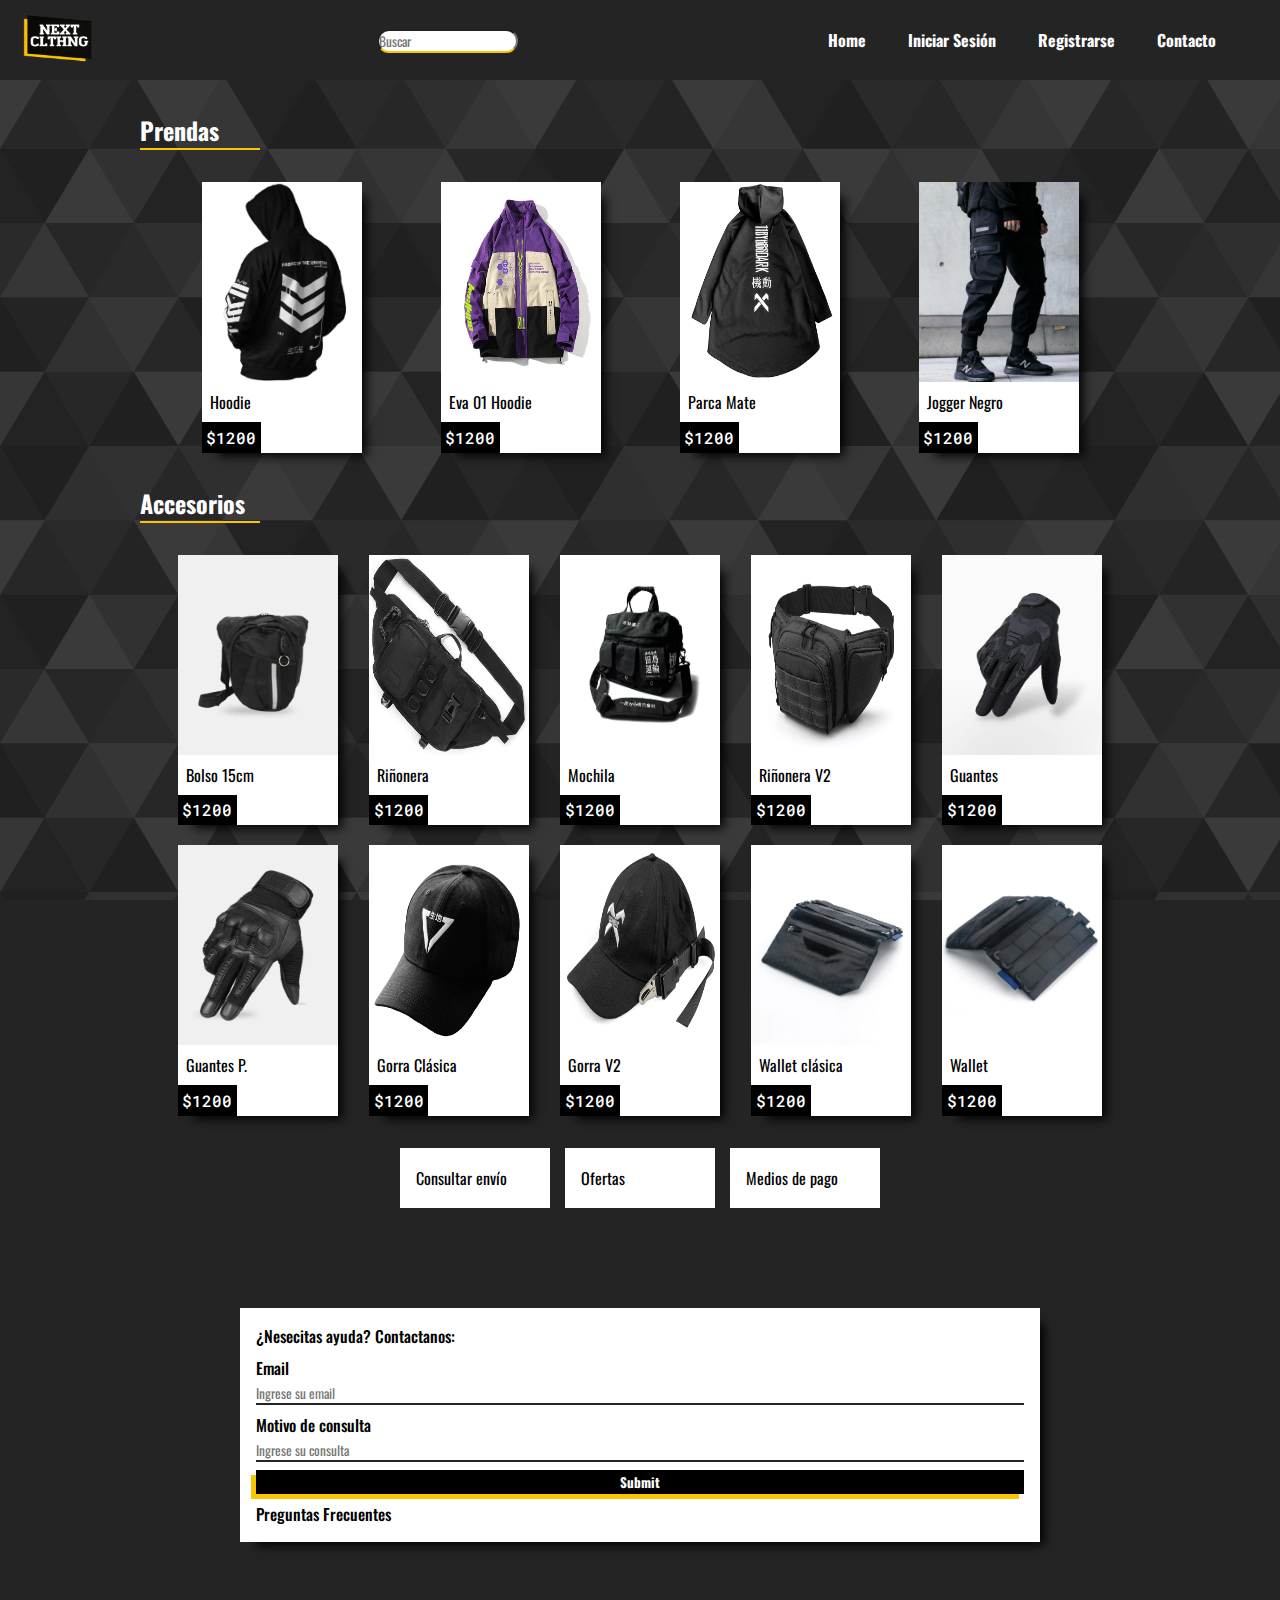
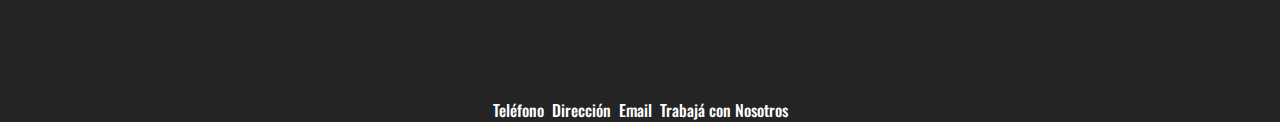
==== index.html @ 512b058e "Commit final sin titulo" ====
<!DOCTYPE html>
<html lang="en">
<head>
    <meta charset="UTF-8">
    <meta http-equiv="X-UA-Compatible" content="IE=edge">
    <meta name="viewport" content="width=device-width, initial-scale=1.0">
    <link rel="stylesheet" href="styles.css">
    <link rel="stylesheet" href="https://cdnjs.cloudflare.com/ajax/libs/font-awesome/6.2.0/css/all.min.css" integrity="sha512-xh6O/CkQoPOWDdYTDqeRdPCVd1SpvCA9XXcUnZS2FmJNp1coAFzvtCN9BmamE+4aHK8yyUHUSCcJHgXloTyT2A==" crossorigin="anonymous" referrerpolicy="no-referrer" />
    <title>Next-Clothing</title>
</head>

<body>
    <header>  
        <img src="./integrador/Assets/magicianlogo.png" alt="" class="header-logo">
        <div class="input">
          <input type="search" id="" name="" placeholder="Buscar" class="search">
          <button class="search_button"><i class="fa-solid fa-magnifying-glass"></i></button>
        </div>
        <nav class="header_nav">        
            <ul class="header_list_link">
                <li><a href="./index.html"><i class="fa-solid fa-house"></i>Home</a></li>
                <li><a href="./login.html"><i class="fa-solid fa-user"></i>Iniciar Sesión</a></li>
                <li><a href="./register.html"> <i class="fa-regular fa-user"></i>Registrarse</a></li>
                <li><a href="#contacto"><i class="fa-solid fa-phone"></i>Contacto</a></li>
                <li><a href=""><i class="fa-solid fa-cart-shopping"></i></a></li>
            </ul>
        </nav>
        <label for="menu-toggle" class="menu-label">
          <img src="./integrador/Assets/menu.png" alt="menu" class="menuimg">
         </label>
        <input type="checkbox" id="menu-toggle">
      <div class="menu">
          <ul> 
            <li><a href="./index.html">Inicio</a></li>
            <div class="lineagris"></div>
            <li><a href="./login.html">Iniciar Sesión</a></li>
            <div class="lineagris"></div>
            <li><a href="./register.html">Registrarse</a></li>
            <div class="lineagris"></div>
            <li><a href="#contacto">Contacto</a></li>
            <div class="lineagris"></div>
           </ul>
        </div>
    </header>
    <main>
          <section id="hero">
            <div class="hero">
              </div>
          <section class="catalogo">
            <h2 class="subtitle">Prendas</h2>
            <div class="linea"></div>
           <div class="catcont">
            
            <div class="catitem">
              <img src="./integrador/Assets/techhoodie.jpg" alt="">
              <div class="itemdescription"><p>Hoodie</p></div>
              <div class="itemfoot"><span class="valor">$1200</span><a href=""><i class="fa-solid fa-cart-plus"></i></a></div>
            </div>
            <div class="catitem">
              <img src="./integrador/Assets/eva.png" alt="">
              <div class="itemdescription"><p>Eva 01 Hoodie</p></div>
              <div class="itemfoot"><span class="valor">$1200</span><a href=""><i class="fa-solid fa-cart-plus"></i></a></div>
            </div>
            <div class="catitem">
              <img src="./integrador/Assets/techpark1.png" alt="">
              <div class="itemdescription"><p>Parca Mate</p></div>
              <div class="itemfoot"><span class="valor">$1200</span><a href=""><i class="fa-solid fa-cart-plus"></i></a></div>
            </div>
            <div class="catitem">
              <img src="./integrador/Assets/pants2.jpg" alt="">
              <div class="itemdescription"><p>Jogger Negro</p></div>
              <div class="itemfoot"><span class="valor">$1200</span><a href=""><i class="fa-solid fa-cart-plus"></i></a></div>
            </div>
           </div>

           <h2 class="subtitle">Accesorios</h2>
           <div class="linea"></div>
           <div class="catcont">
            
            <div class="catitem">
              <img src="./integrador/Assets/bolsa.png" alt="">
              <div class="itemdescription"><p>Bolso 15cm</p></div>
              <div class="itemfoot"><span class="valor">$1200</span><a href=""><a href=""><i class="fa-solid fa-cart-plus"></i></a></div>
            </div>
            <div class="catitem">
              <img src="./integrador/Assets/bolsa2.jpg" alt="">
              <div class="itemdescription"><p>Riñonera</p></div>
              <div class="itemfoot"><span class="valor">$1200</span><a href=""><i class="fa-solid fa-cart-plus"></i></a></div>
            </div>
            <div class="catitem">
              <img src="./integrador/Assets/bolsa3.png" alt="">
              <div class="itemdescription"><p>Mochila</p></div>
              <div class="itemfoot"><span class="valor">$1200</span><a href=""><i class="fa-solid fa-cart-plus"></i></a></div>
            </div>
            <div class="catitem">
              <img src="./integrador/Assets/bolsa5.png" alt="">
              <div class="itemdescription"><p>Riñonera V2</p></div>
              <div class="itemfoot"><span class="valor">$1200</span><a href=""><i class="fa-solid fa-cart-plus"></i></a></div>
            </div>
            <div class="catitem">
              <img src="./integrador/Assets/gloves.png" alt="">
              <div class="itemdescription"><p>Guantes</p></div>
              <div class="itemfoot"><span class="valor">$1200</span><a href=""><i class="fa-solid fa-cart-plus"></i></a></div>
            </div>
            <div class="catitem">
            <img src="./integrador/Assets/gloves2.png" alt="">
            <div class="itemdescription"><p>Guantes P.</p></div>
              <div class="itemfoot"><span class="valor">$1200</span><a href=""><i class="fa-solid fa-cart-plus"></i></a></div>
            </div>
              <div class="catitem">
                <img src="./integrador/Assets/hat1.jpg" alt="">
                <div class="itemdescription"><p>Gorra Clásica</p></div>
                  <div class="itemfoot"><span class="valor">$1200</span><a href=""><i class="fa-solid fa-cart-plus"></i></a></div>
              </div>
              <div class="catitem">
                <img src="./integrador/Assets/hat2.png" alt="">
                <div class="itemdescription"><p>Gorra V2</p></div>
                  <div class="itemfoot"><span class="valor">$1200</span><a href=""><i class="fa-solid fa-cart-plus"></i></a></div>
              </div>
              <div class="catitem">
                <img src="./integrador/Assets/wallet.png" alt="">
                <div class="itemdescription"><p>Wallet clásica</p></div>
                  <div class="itemfoot"><span class="valor">$1200</span><a href=""><i class="fa-solid fa-cart-plus"></i></a></div>
              </div>
              <div class="catitem">
                <img src="./integrador/Assets/wallet2.png" alt="">
                <div class="itemdescription"><p>Wallet</p></div>
                  <div class="itemfoot"><span class="valor">$1200</span><a href=""><i class="fa-solid fa-cart-plus"></i></a></div>
              </div>
            </div>
          </section>
          <section>
            <div class="beneficios">
            <div class="benefitem"><a href="#"><div><i class="fa-solid fa-truck-fast"></i></div><span>Consultar envío</span></a></div>
            <div class="benefitem"><a href="#"><div><i class="fa-solid fa-tags"></i></div><span>Ofertas</span></a></div>
            <div class="benefitem"><a href="#"><div><i class="fa-regular fa-credit-card"></i></div><span>Medios de pago</span></a></div>
            </div>
          </section>
          <form action="" class="section_ayuda">
            <div class="ayuda">
              ¿Nesecitas ayuda? Contactanos:
                <div class="input">
                    <label for="ingresaremail">Email</label>
                <input type="email" placeholder="Ingrese su email" id="ingresaremail" class="ingreso">
                </div>
                 <div class="input">
                    <label for="consulta">Motivo de consulta</label>
                   <input type="text" placeholder="Ingrese su consulta" id="consulta" name="contraseña" class="ingreso">
                </div>   
            <input type="submit" class="submitbutton"><a href="#">Preguntas Frecuentes</a>
            </div>
        </form>
    </main>
    <footer id="contacto">
      <div>
      <ul class="footerlist">
        <li><a href="#">Teléfono</a></li>
        <li><a href="#">Dirección</a></li>
        <li><a href="#">Email</a></li>
        <li><a href="#">Trabajá con Nosotros</a></li>
      </ul>
    </div>
    <div class="footerlogos">
      <ul class="footerlogos">
       <li><a href="#"><i class="fa-brands fa-facebook facebook"></i></a></li>
       <li><a href="#"><i class="fa-brands fa-whatsapp whatsapp"></i></a></li>
       <li><a href="#"><i class="fa-brands fa-instagram"></i></a></li>
      </ul>
    </div>
     </footer>
</body>
</html>
---- styles.css ----
@import url('https://fonts.googleapis.com/css2?family=Oswald:wght@200;300;400;500;600;700&display=swap');
@import url('https://fonts.googleapis.com/css2?family=Roboto+Mono:wght@500&display=swap');

*{  
    margin: 0;
    padding: 0;
    box-sizing: border-box;
    list-style: none;
    text-decoration: none;
    font-family: 'Oswald', sans-serif;
}
:root{
    --negro:#000000;
    --amarillo:#F9C500;
    --blanco:#FFFFFF;
    --gris:#242424;
}
.header-logo{
    height: 60px;
}
html{
    height: 100%;
    scroll-behavior: smooth;
    overflow-x: hidden;
}
main{
    display: flex;
    flex-direction: column;
    justify-content: center;
    max-width: 1000px;
    margin: 0 auto;
    overflow: hidden;
}
body{
    background-color: #242424;
    background-image: url("data:image/svg+xml,%3Csvg xmlns='http://www.w3.org/2000/svg' width='535' height='445.8' viewBox='0 0 1080 900'%3E%3Cg fill-opacity='.1'%3E%3Cpolygon fill='%23444' points='90 150 0 300 180 300'/%3E%3Cpolygon points='90 150 180 0 0 0'/%3E%3Cpolygon fill='%23AAA' points='270 150 360 0 180 0'/%3E%3Cpolygon fill='%23DDD' points='450 150 360 300 540 300'/%3E%3Cpolygon fill='%23999' points='450 150 540 0 360 0'/%3E%3Cpolygon points='630 150 540 300 720 300'/%3E%3Cpolygon fill='%23DDD' points='630 150 720 0 540 0'/%3E%3Cpolygon fill='%23444' points='810 150 720 300 900 300'/%3E%3Cpolygon fill='%23FFF' points='810 150 900 0 720 0'/%3E%3Cpolygon fill='%23DDD' points='990 150 900 300 1080 300'/%3E%3Cpolygon fill='%23444' points='990 150 1080 0 900 0'/%3E%3Cpolygon fill='%23DDD' points='90 450 0 600 180 600'/%3E%3Cpolygon points='90 450 180 300 0 300'/%3E%3Cpolygon fill='%23666' points='270 450 180 600 360 600'/%3E%3Cpolygon fill='%23AAA' points='270 450 360 300 180 300'/%3E%3Cpolygon fill='%23DDD' points='450 450 360 600 540 600'/%3E%3Cpolygon fill='%23999' points='450 450 540 300 360 300'/%3E%3Cpolygon fill='%23999' points='630 450 540 600 720 600'/%3E%3Cpolygon fill='%23FFF' points='630 450 720 300 540 300'/%3E%3Cpolygon points='810 450 720 600 900 600'/%3E%3Cpolygon fill='%23DDD' points='810 450 900 300 720 300'/%3E%3Cpolygon fill='%23AAA' points='990 450 900 600 1080 600'/%3E%3Cpolygon fill='%23444' points='990 450 1080 300 900 300'/%3E%3Cpolygon fill='%23222' points='90 750 0 900 180 900'/%3E%3Cpolygon points='270 750 180 900 360 900'/%3E%3Cpolygon fill='%23DDD' points='270 750 360 600 180 600'/%3E%3Cpolygon points='450 750 540 600 360 600'/%3E%3Cpolygon points='630 750 540 900 720 900'/%3E%3Cpolygon fill='%23444' points='630 750 720 600 540 600'/%3E%3Cpolygon fill='%23AAA' points='810 750 720 900 900 900'/%3E%3Cpolygon fill='%23666' points='810 750 900 600 720 600'/%3E%3Cpolygon fill='%23999' points='990 750 900 900 1080 900'/%3E%3Cpolygon fill='%23999' points='180 0 90 150 270 150'/%3E%3Cpolygon fill='%23444' points='360 0 270 150 450 150'/%3E%3Cpolygon fill='%23FFF' points='540 0 450 150 630 150'/%3E%3Cpolygon points='900 0 810 150 990 150'/%3E%3Cpolygon fill='%23222' points='0 300 -90 450 90 450'/%3E%3Cpolygon fill='%23FFF' points='0 300 90 150 -90 150'/%3E%3Cpolygon fill='%23FFF' points='180 300 90 450 270 450'/%3E%3Cpolygon fill='%23666' points='180 300 270 150 90 150'/%3E%3Cpolygon fill='%23222' points='360 300 270 450 450 450'/%3E%3Cpolygon fill='%23FFF' points='360 300 450 150 270 150'/%3E%3Cpolygon fill='%23444' points='540 300 450 450 630 450'/%3E%3Cpolygon fill='%23222' points='540 300 630 150 450 150'/%3E%3Cpolygon fill='%23AAA' points='720 300 630 450 810 450'/%3E%3Cpolygon fill='%23666' points='720 300 810 150 630 150'/%3E%3Cpolygon fill='%23FFF' points='900 300 810 450 990 450'/%3E%3Cpolygon fill='%23999' points='900 300 990 150 810 150'/%3E%3Cpolygon points='0 600 -90 750 90 750'/%3E%3Cpolygon fill='%23666' points='0 600 90 450 -90 450'/%3E%3Cpolygon fill='%23AAA' points='180 600 90 750 270 750'/%3E%3Cpolygon fill='%23444' points='180 600 270 450 90 450'/%3E%3Cpolygon fill='%23444' points='360 600 270 750 450 750'/%3E%3Cpolygon fill='%23999' points='360 600 450 450 270 450'/%3E%3Cpolygon fill='%23666' points='540 600 630 450 450 450'/%3E%3Cpolygon fill='%23222' points='720 600 630 750 810 750'/%3E%3Cpolygon fill='%23FFF' points='900 600 810 750 990 750'/%3E%3Cpolygon fill='%23222' points='900 600 990 450 810 450'/%3E%3Cpolygon fill='%23DDD' points='0 900 90 750 -90 750'/%3E%3Cpolygon fill='%23444' points='180 900 270 750 90 750'/%3E%3Cpolygon fill='%23FFF' points='360 900 450 750 270 750'/%3E%3Cpolygon fill='%23AAA' points='540 900 630 750 450 750'/%3E%3Cpolygon fill='%23FFF' points='720 900 810 750 630 750'/%3E%3Cpolygon fill='%23222' points='900 900 990 750 810 750'/%3E%3Cpolygon fill='%23222' points='1080 300 990 450 1170 450'/%3E%3Cpolygon fill='%23FFF' points='1080 300 1170 150 990 150'/%3E%3Cpolygon points='1080 600 990 750 1170 750'/%3E%3Cpolygon fill='%23666' points='1080 600 1170 450 990 450'/%3E%3Cpolygon fill='%23DDD' points='1080 900 1170 750 990 750'/%3E%3C/g%3E%3C/svg%3E");
    background-attachment: fixed;
    height: auto;
    min-height: 100vh;
    margin: 0 auto;
    position: relative;
    padding-bottom: 80px;
}
header{
    display: flex;
    align-items: center;
    justify-content: space-between;
    background:var(--gris);
    position: fixed;
    top:0;
    left: 0;
    right: 0;
    width: 100vw;
    height: 80px;
    font-weight: 700;
    padding-left: 1rem;
    padding-right: 1rem;
    z-index: 4;
}
.header-logo{
    height: 80px;
}
.search{
    color: var(--negro);
    border-bottom: 2px solid var(--amarillo);
    outline: none;
    border-radius: 1rem;   
}
.search:focus{
    outline: none;
    border-bottom: var(--amarillo);
}
.search_button{
    color: var(--blanco);
    background-color:transparent;
    border:none;
}
.header_list_link{
    display: flex;
    justify-content: flex-end;
}
.header_list_link a{
    color:var(--blanco);
    display: flex;
    justify-content: end;
    gap: 10px;
    padding: 1rem;
}
.header_list_link a:hover{
    color: var(--amarillo);
}
.menuimg{
    height: 40px;
}
.menu{
    position: absolute;
    top: 80px;
    background-color: var(--blanco);
    right: 0;
    z-index: 2;
    display: none;
    font-weight: 700;
    padding: 1rem;
    gap: 20px;
    font-size: 1rem;
    width: 150px;
}
.menu a{
    transition: all 0.6s;
}
.menu a:hover{
    color: var(--amarillo);
    
}
#menu-toggle{
    display: none;
}
#menu-toggle:checked+.menu{
    display: flex;
    justify-content: center;
}
.menu-label{
    display: none;
}
.hero{
    display: flex;
    justify-content: center;
    margin-top: 80px;
    padding: 1rem;
    max-width: 90vw;
}
.hero h1{
    display: flex;
    flex-direction: column;
    color: var(--blanco);
    background-color: var(--negro);
    gap: 20px;
    padding: 1rem;
    
}
.section_form{
    display: flex;
    justify-content: center;
}
.formulario{
    display: flex;
    flex-direction: column;
    justify-content: center;
    background-color: var(--blanco);
    padding: 1rem;
    width: 50%;
    height: 50%;
    gap: 8px;
    color: var(--negro);
    font-weight: 500;
    margin-top: 100px;
    left: auto;
    right: auto;
    box-shadow: 10px 9px 10px -6px rgba(0,0,0,0.99);
-webkit-box-shadow: 10px 9px 10px -6px rgba(0,0,0,0.99);
-moz-box-shadow: 10px 9px 10px -6px rgba(0,0,0,0.99);
}
.formulario a{
    color: var(--negro);
}
input{
    transition: all 0.5s;
}
.input .ingreso{
    border: none;
    width: 100%;
    height: 100%;
    border-bottom: 2px solid var(--gris);
 }
.input label{
    pointer-events: none;
    bottom: 0;
}
.input input:focus{
    border-bottom: 2px solid var(--amarillo);
    outline: none;
}
.ayuda{
    display: flex;
    flex-direction: column;
    justify-content: center;
    background-color:var(--blanco);
    margin:10%;
    padding:1rem;
    gap: 8px;
    color: var(--negro);
    font-weight: 500;
    box-shadow: 10px 9px 10px -6px rgba(0,0,0,0.99);
-webkit-box-shadow: 10px 9px 10px -6px rgba(0,0,0,0.99);
-moz-box-shadow: 10px 9px 10px -6px rgba(0,0,0,0.99);
}
.section_ayuda a{
    color: var(--negro);
}
.submitbutton{
 background-color: var(--negro);
 color: var(--blanco);
 border-style: solid;
 border-color:var(--negro);
  font-weight: 700;
  box-shadow: -5px 5px 0px 0px var(--amarillo);
}
.loginform{
    display: flex;
    justify-content: center;
    gap: 30px;
}
.submitbutton:hover{
    box-shadow: none;
    color: var(--amarillo);
}
.categories{
    display: flex;
    flex-direction: column;
    justify-content: center;
    flex-wrap: wrap;
    color: var(--blanco);
    gap: 30px;
}
.catcont{
    display: flex;
    justify-content:center;
    flex-wrap: wrap;
    gap: 20px;
    padding: 2rem;
}
.catcont img{
    height: 200px;
}
.catitem{
    display: flex;
    justify-content: center;
    flex-direction: column;
    background-color: var(--blanco);
    width: 160px; 
    margin: auto;
    overflow: hidden;
    box-shadow: 10px 9px 10px -6px rgba(0,0,0,0.99);
-webkit-box-shadow: 10px 9px 10px -6px rgba(0,0,0,0.99);
-moz-box-shadow: 10px 9px 10px -6px rgba(0,0,0,0.99);
}
.catitem img{
    transition: 0.5s all ease-in-out;
    overflow: hidden;
    z-index: 2;
}
.catitem img:hover{
    transform: scale(1.1);
    overflow: hidden;
}
.valor{
    display: flex;
    align-items: baseline;
    font-family: 'Roboto Mono', monospace;
    font-weight: 500;
    color: var(--blanco);
    background-color: var(--negro);
    padding: 0.3rem;
    z-index: 2;
}
.itemdescription{
    z-index: 3;
    padding: 0.5rem;
}
.itemfoot{
    display: flex;
    justify-content: space-between;
    z-index: 3;
    font-weight: 600;
    padding-right: 1rem;
}
.itemfoot a{
    color: var(--negro);
}
.beneficios{
    display: flex;
    justify-content: center;
    align-items: center;
    gap: 15px;
}
.benefitem{
    display: flex;
    gap: 20px;
    background-color: var(--blanco);
    height: 60px;
    width: 150px;
    align-items: center;
    padding: 1rem;
    transition: all 0.3s;
}
.benefitem a{
    color: var(--negro);
    transition: all 0.3s;
}
.benefitem:hover{
    background-color: var(--amarillo);
}
.benefitem a:hover{
    color: var(--negro);
}
.subtitle{
    display: flex;
    color: var(--blanco);
    align-items: center;
}
footer{
    display: flex;
    flex-direction: column;
    width: 100%;
    justify-content:center;
    background-color: var(--gris);
    color: var(--blanco);
    z-index: 3;
    font-weight: 500;
    transition: all 0.3s;
    position: absolute;
    bottom: 0;
}
footer a{
    background-color: var(--gris);
    color: var(--blanco);
    transition: all 0.6s;
}
footer a:hover{
    color: var(--amarillo);
}
.footerlist{
    display: flex;
    justify-content: center;
    gap: 8px;
}
.footerlogos{
    display: flex;
    justify-content: center;
    gap:15px;
    font-size: 30px;
}
.linea:before{
    display: flex;
    justify-content: center;
    position: relative;
    content: "";
    color: #F9C500;
    background-color: var(--amarillo);
    border-top: 2px;
    width: 12%;
    height: 2px;
}
.lineagris::before{
    display: flex;
    justify-content: center;
    position: relative;
    content: "";
    background-color: var(--gris);
    border-top: 2px;
    width: 50%;
    height: 2px;
}
@media (max-width:992px){
    body{
        max-width: 992px;
    }
    main{
        max-width: 992px;
    }
    .hero{
        display: flex;
        margin-left: 10%;
        margin-right: 10%;
        margin-top: 80px;
    }
    .hero img{
        width: auto;
        height: 300px;
    }
    .menu-label{
        display: flex;
    }
    .header_nav{
        display: none;
    }
}
@media (max-width:576px){
    body{
        max-width: 576px;
    }
    main{
        max-width: 576px;
    }
    .hero img{
    }
    
};
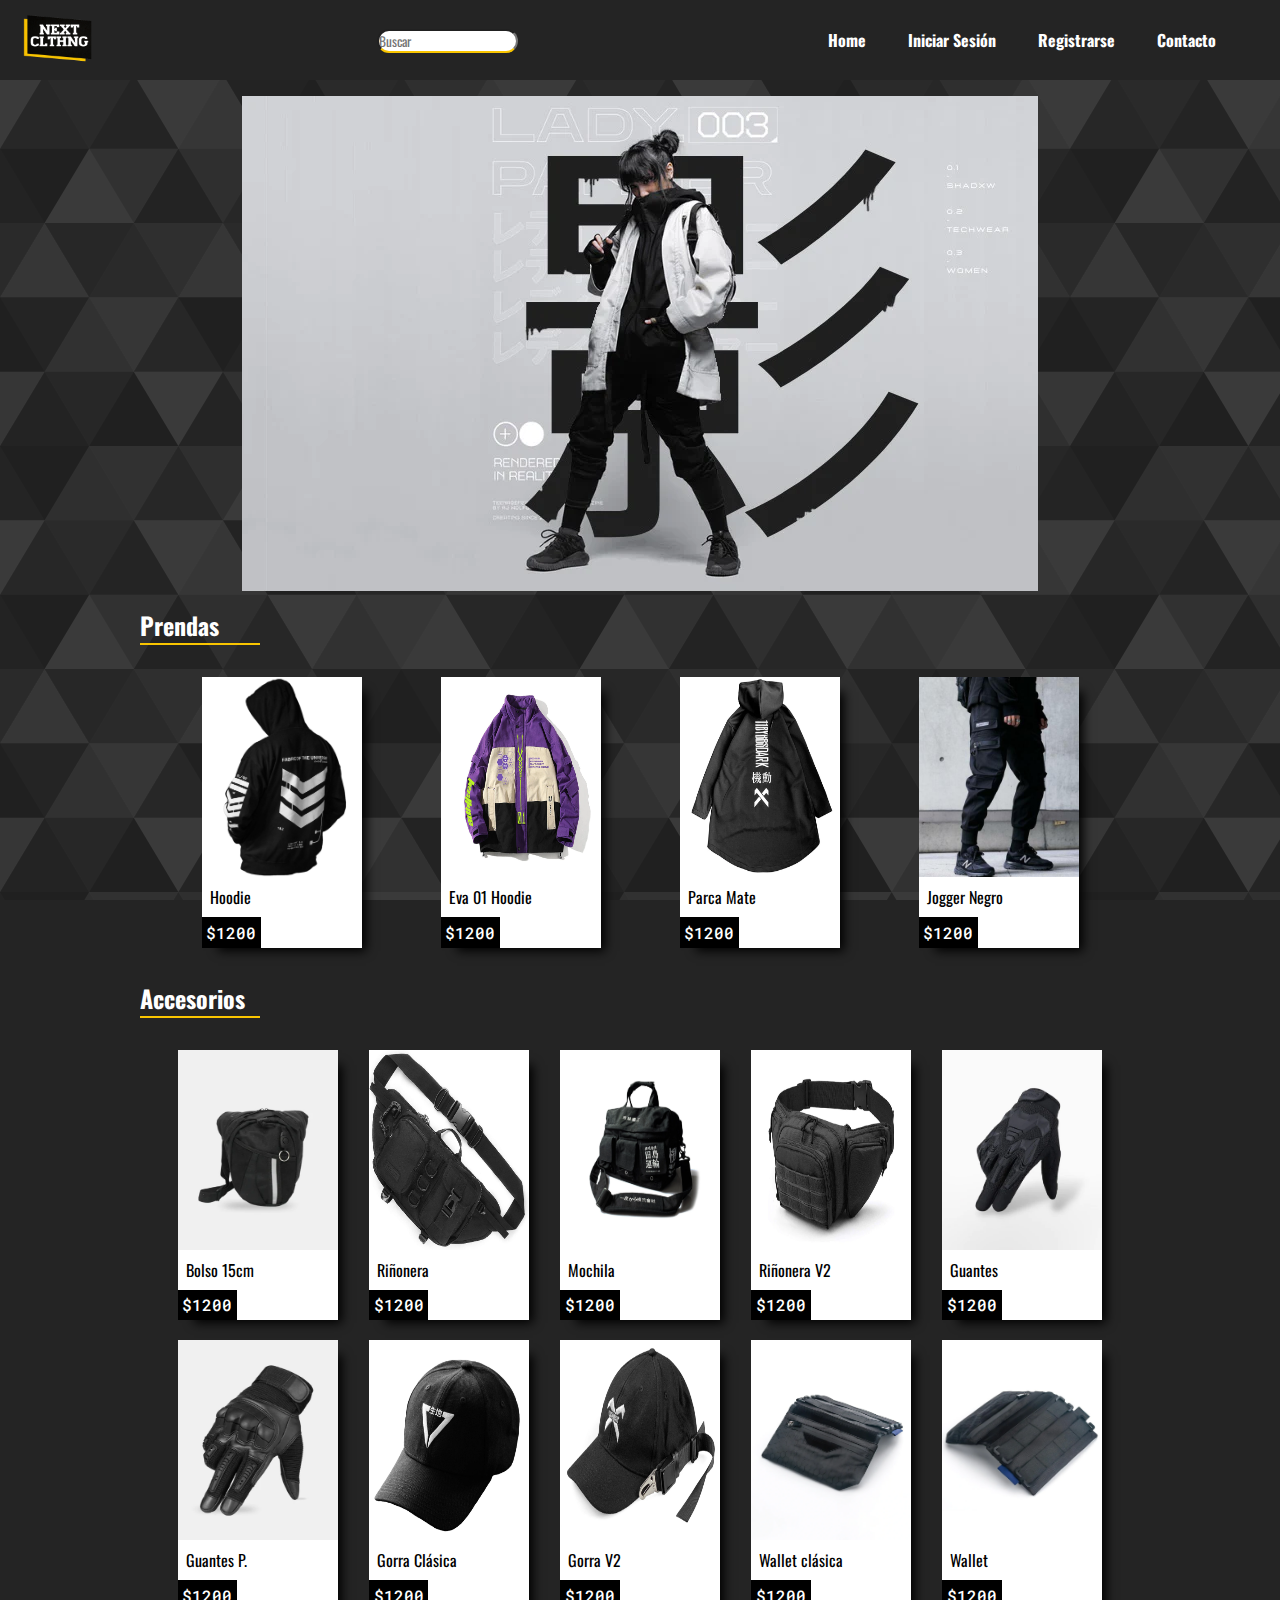
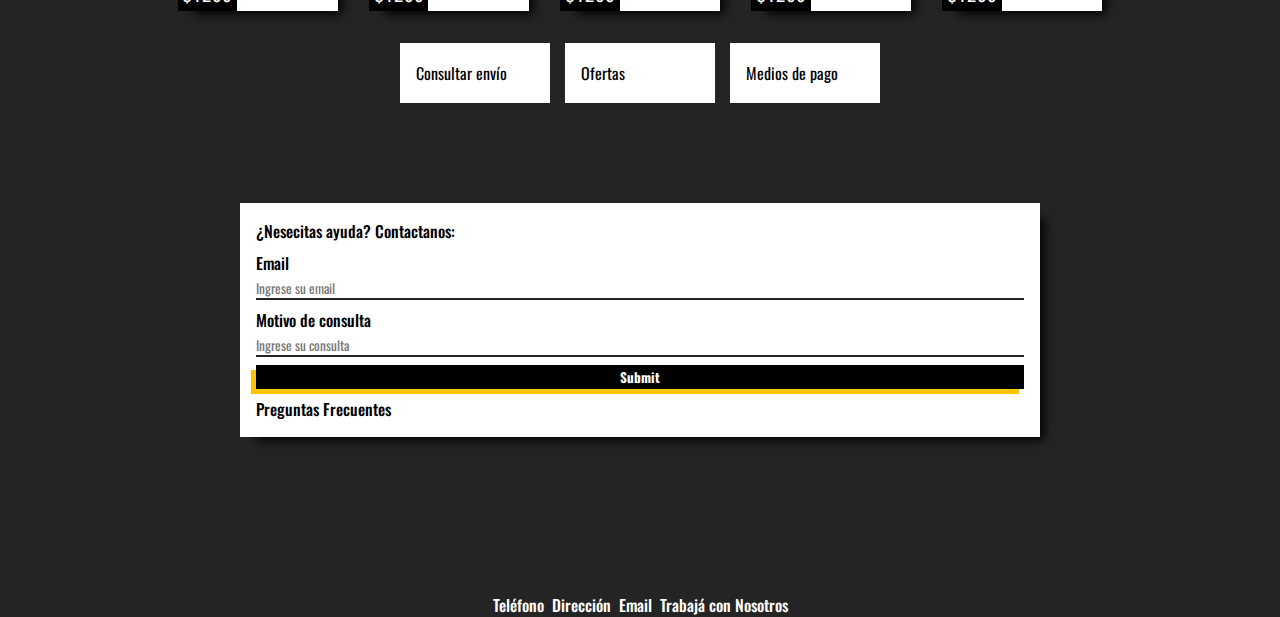
==== commit f1925602: "Arreglo de hero" ====
--- a/index.html
+++ b/index.html
@@ -45,7 +45,9 @@
     <main>
           <section id="hero">
             <div class="hero">
+<img src="./integrador/Assets/heroimg.png" alt="">
               </div>
+</section>
           <section class="catalogo">
             <h2 class="subtitle">Prendas</h2>
             <div class="linea"></div>
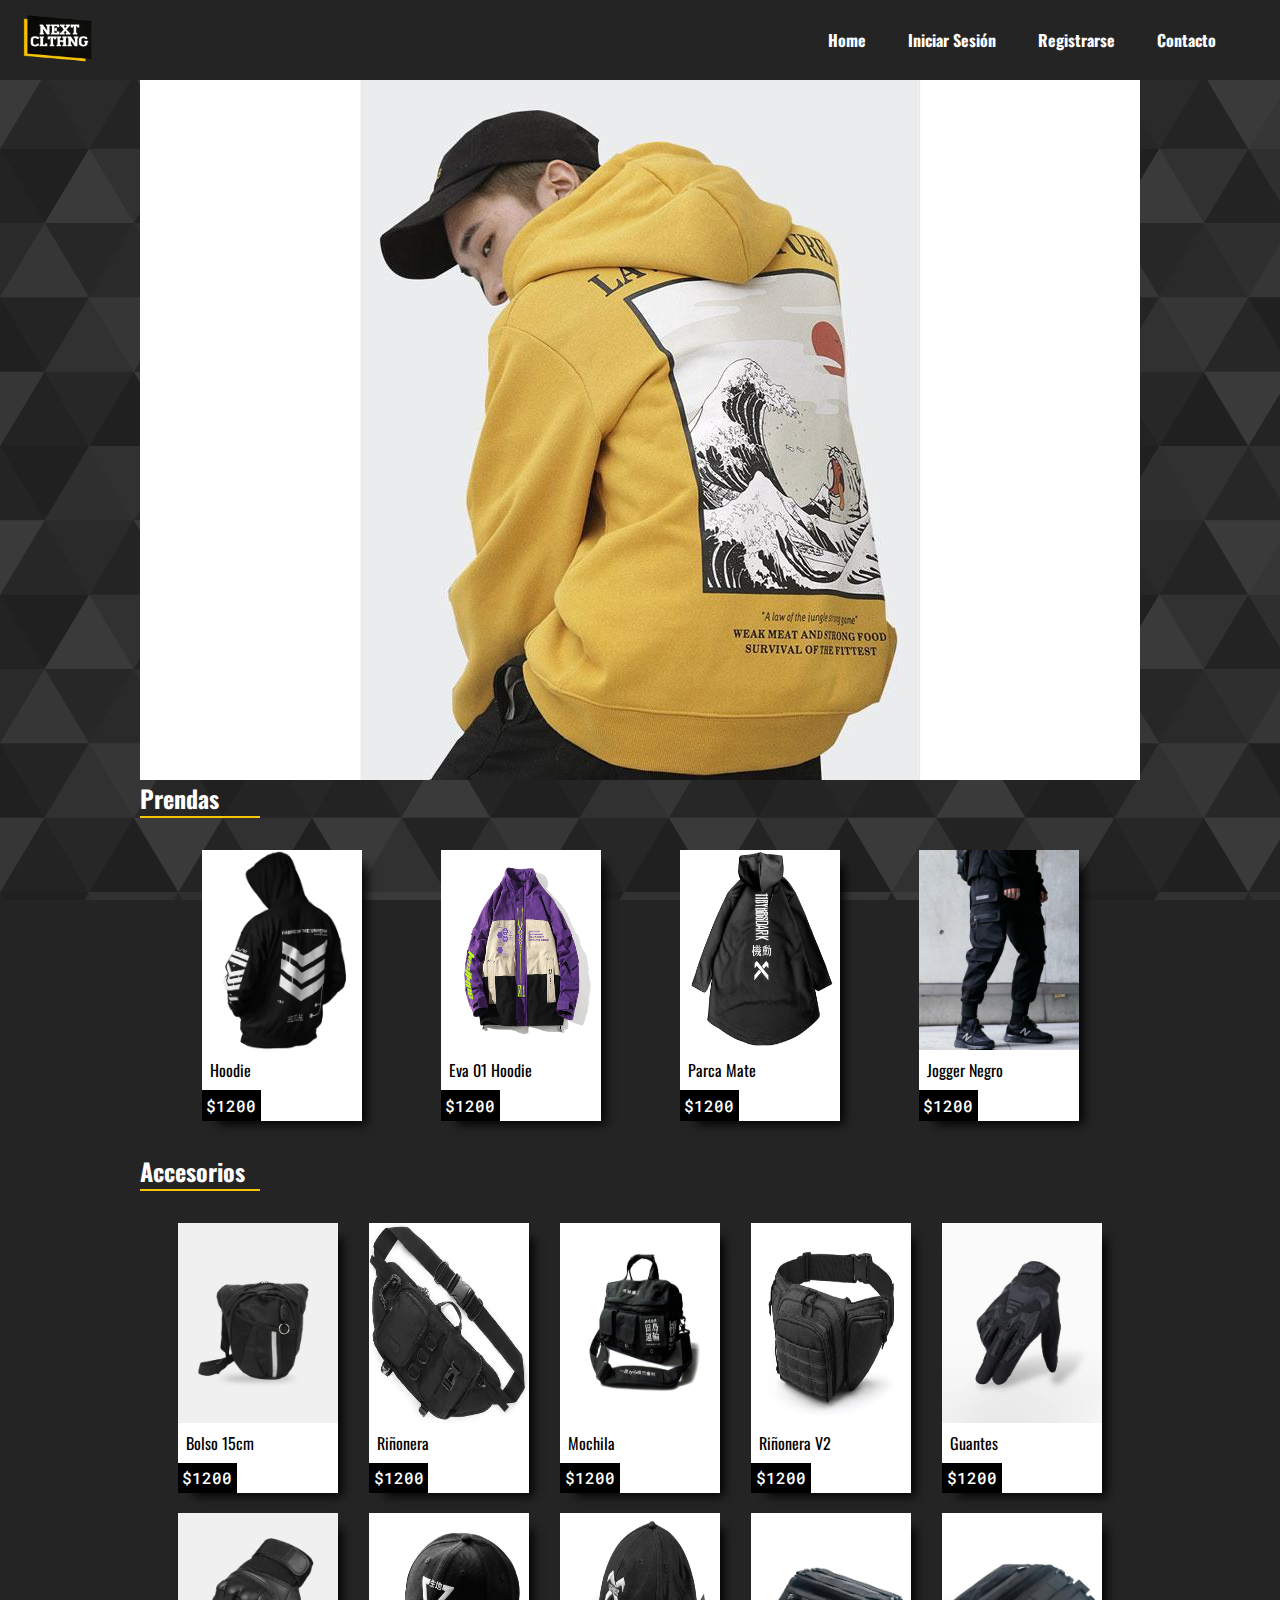
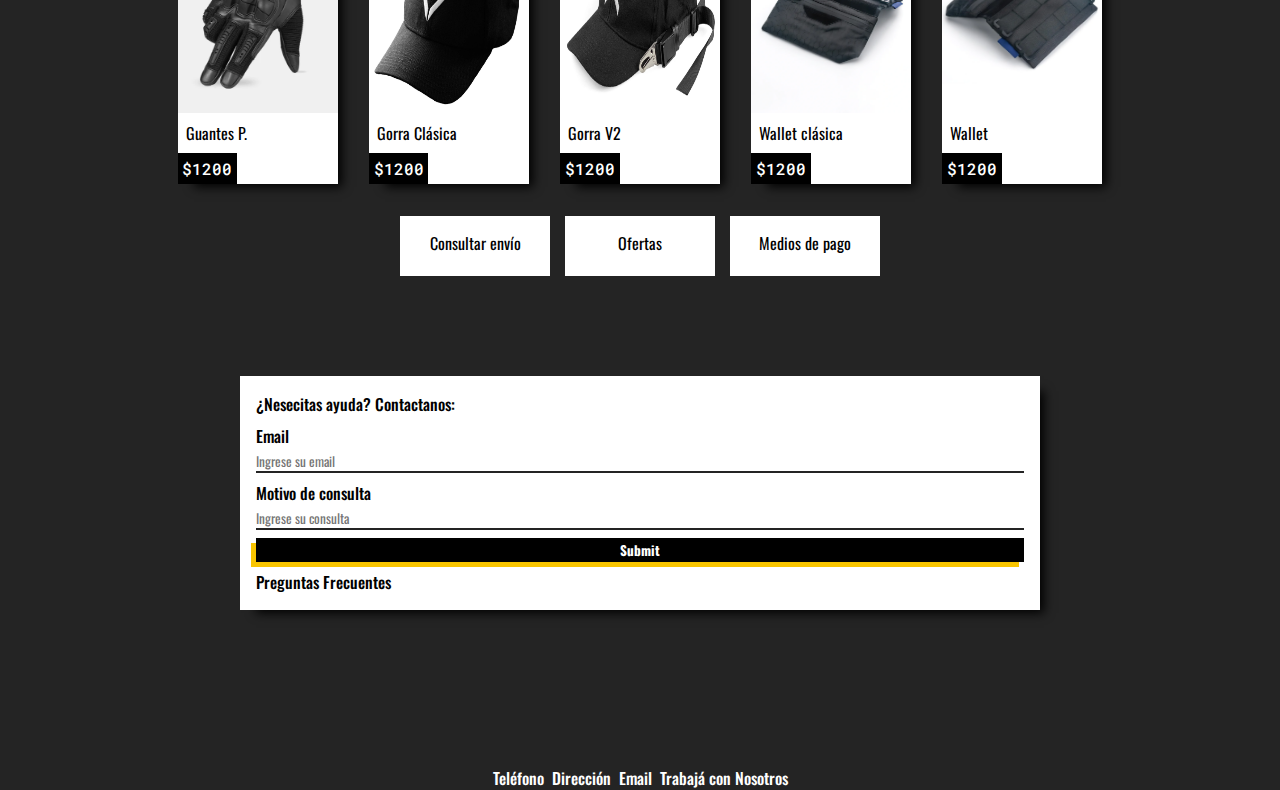
==== commit 31a0b6fa: "cambio de hero" ====
--- a/index.html
+++ b/index.html
@@ -12,9 +12,6 @@
 <body>
     <header>  
         <img src="./integrador/Assets/magicianlogo.png" alt="" class="header-logo">
-        <div class="input">
-          <input type="search" id="" name="" placeholder="Buscar" class="search">
-          <button class="search_button"><i class="fa-solid fa-magnifying-glass"></i></button>
         </div>
         <nav class="header_nav">        
             <ul class="header_list_link">
@@ -45,9 +42,8 @@
     <main>
           <section id="hero">
             <div class="hero">
-<img src="./integrador/Assets/heroimg.png" alt="">
-              </div>
-</section>
+              <img src="./integrador/Assets/hero5.jpg" alt="">
+            </div>
           <section class="catalogo">
             <h2 class="subtitle">Prendas</h2>
             <div class="linea"></div>
@@ -133,9 +129,18 @@
           </section>
           <section>
             <div class="beneficios">
-            <div class="benefitem"><a href="#"><div><i class="fa-solid fa-truck-fast"></i></div><span>Consultar envío</span></a></div>
-            <div class="benefitem"><a href="#"><div><i class="fa-solid fa-tags"></i></div><span>Ofertas</span></a></div>
-            <div class="benefitem"><a href="#"><div><i class="fa-regular fa-credit-card"></i></div><span>Medios de pago</span></a></div>
+            <div class="benefitem">
+              <div><a href="#"><span>Consultar envío</span></a></div>
+              <div><i class="fa-solid fa-truck-fast"></i></div> 
+            </div>
+            <div class="benefitem">
+              <div><a href="#"><span>Ofertas</span></a></div>
+              <div><i class="fa-solid fa-tags"></i></div>
+            </div>
+            <div class="benefitem">
+              <div><a href="#"><span>Medios de pago</span></a></div>
+              <div><i class="fa-regular fa-credit-card"></i></div>
+            </div>
             </div>
           </section>
           <form action="" class="section_ayuda">
@@ -171,4 +176,4 @@
     </div>
      </footer>
 </body>
-</html>
+</html>--- a/styles.css
+++ b/styles.css
@@ -126,8 +126,16 @@
     display: flex;
     justify-content: center;
     margin-top: 80px;
-    padding: 1rem;
+    padding: 0rem;
     max-width: 90vw;
+    background-color: var(--blanco);
+    overflow: hidden;
+}
+.hero img{
+    transition: all 0.3s;
+}
+.hero img:hover{
+    scale: 1.1;
 }
 .hero h1{
     display: flex;
@@ -282,10 +290,13 @@
     justify-content: center;
     align-items: center;
     gap: 15px;
+    flex-wrap: wrap;
 }
 .benefitem{
     display: flex;
-    gap: 20px;
+    flex-direction: column;
+    justify-content: center;
+    gap: 5px;
     background-color: var(--blanco);
     height: 60px;
     width: 150px;
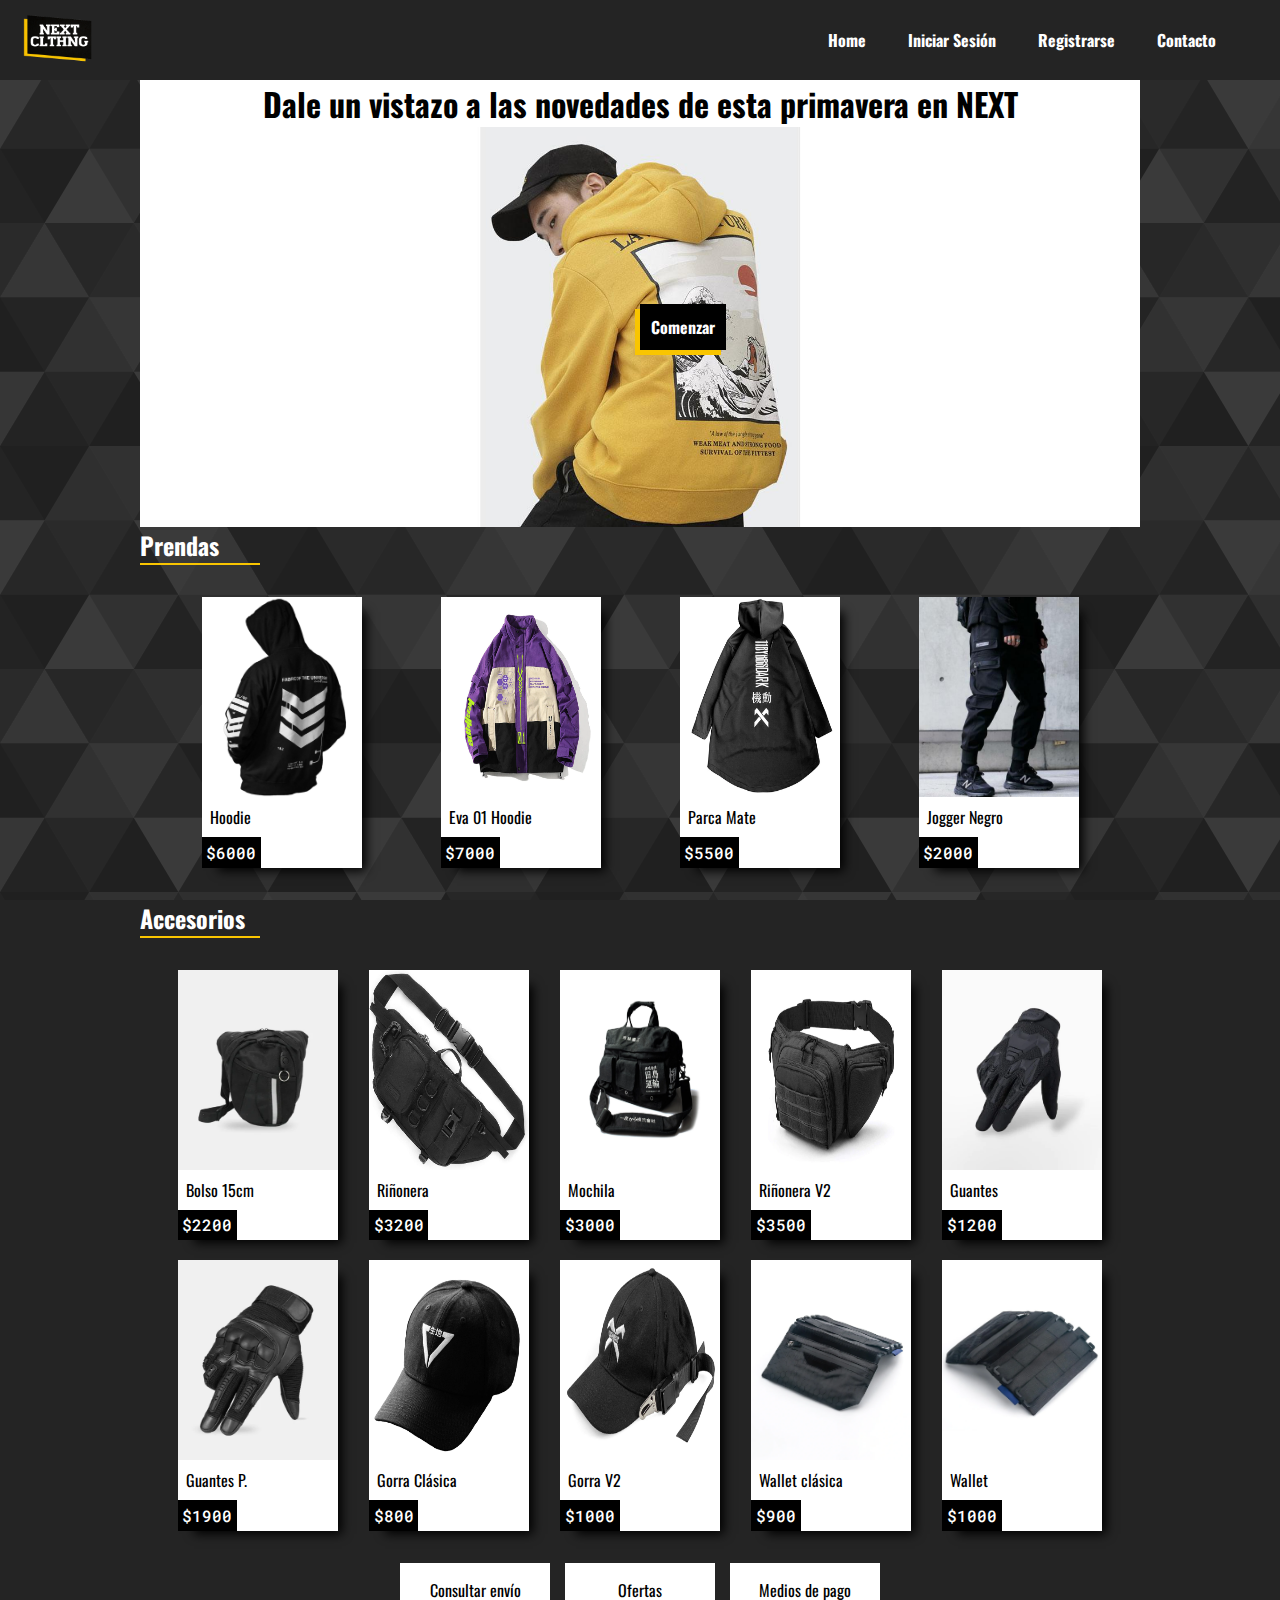
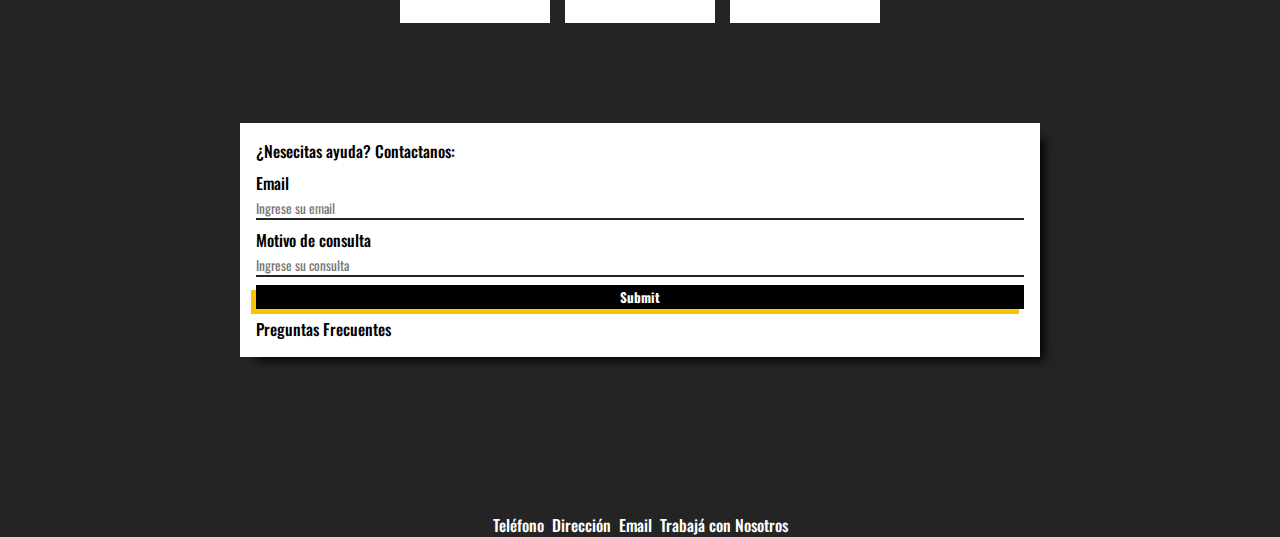
==== commit 8adfa489: "commit final" ====
--- a/index.html
+++ b/index.html
@@ -42,32 +42,35 @@
     <main>
           <section id="hero">
             <div class="hero">
-              <img src="./integrador/Assets/hero5.jpg" alt="">
-            </div>
-          <section class="catalogo">
+              <h1 class="titulo">Dale un vistazo a las novedades de esta primavera en NEXT</h1>
+              <img src="./integrador/Assets/hero5.jpg" alt="Portada">
+              <a href="#catalogo" class="herolink">Comenzar</a>
+              </div>
+</section>
+          <section class="catalogo" id="catalogo">
             <h2 class="subtitle">Prendas</h2>
             <div class="linea"></div>
            <div class="catcont">
             
             <div class="catitem">
-              <img src="./integrador/Assets/techhoodie.jpg" alt="">
+              <img src="./integrador/Assets/techhoodie.jpg" alt="Hoodie">
               <div class="itemdescription"><p>Hoodie</p></div>
-              <div class="itemfoot"><span class="valor">$1200</span><a href=""><i class="fa-solid fa-cart-plus"></i></a></div>
+              <div class="itemfoot"><span class="valor">$6000</span><a href=""><i class="fa-solid fa-cart-plus"></i></a></div>
             </div>
             <div class="catitem">
-              <img src="./integrador/Assets/eva.png" alt="">
+              <img src="./integrador/Assets/eva.png" alt="Hoodie Eva 01">
               <div class="itemdescription"><p>Eva 01 Hoodie</p></div>
-              <div class="itemfoot"><span class="valor">$1200</span><a href=""><i class="fa-solid fa-cart-plus"></i></a></div>
+              <div class="itemfoot"><span class="valor">$7000</span><a href=""><i class="fa-solid fa-cart-plus"></i></a></div>
             </div>
             <div class="catitem">
-              <img src="./integrador/Assets/techpark1.png" alt="">
+              <img src="./integrador/Assets/techpark1.png" alt="Parca Mate">
               <div class="itemdescription"><p>Parca Mate</p></div>
-              <div class="itemfoot"><span class="valor">$1200</span><a href=""><i class="fa-solid fa-cart-plus"></i></a></div>
+              <div class="itemfoot"><span class="valor">$5500</span><a href=""><i class="fa-solid fa-cart-plus"></i></a></div>
             </div>
             <div class="catitem">
-              <img src="./integrador/Assets/pants2.jpg" alt="">
+              <img src="./integrador/Assets/pants2.jpg" alt="Jogger Negro">
               <div class="itemdescription"><p>Jogger Negro</p></div>
-              <div class="itemfoot"><span class="valor">$1200</span><a href=""><i class="fa-solid fa-cart-plus"></i></a></div>
+              <div class="itemfoot"><span class="valor">$2000</span><a href=""><i class="fa-solid fa-cart-plus"></i></a></div>
             </div>
            </div>
 
@@ -76,54 +79,54 @@
            <div class="catcont">
             
             <div class="catitem">
-              <img src="./integrador/Assets/bolsa.png" alt="">
+              <img src="./integrador/Assets/bolsa.png" alt="Bolso 15cm">
               <div class="itemdescription"><p>Bolso 15cm</p></div>
-              <div class="itemfoot"><span class="valor">$1200</span><a href=""><a href=""><i class="fa-solid fa-cart-plus"></i></a></div>
+              <div class="itemfoot"><span class="valor">$2200</span><a href=""><a href=""><i class="fa-solid fa-cart-plus"></i></a></div>
             </div>
             <div class="catitem">
-              <img src="./integrador/Assets/bolsa2.jpg" alt="">
+              <img src="./integrador/Assets/bolsa2.jpg" alt="Riñonera">
               <div class="itemdescription"><p>Riñonera</p></div>
-              <div class="itemfoot"><span class="valor">$1200</span><a href=""><i class="fa-solid fa-cart-plus"></i></a></div>
+              <div class="itemfoot"><span class="valor">$3200</span><a href=""><i class="fa-solid fa-cart-plus"></i></a></div>
             </div>
             <div class="catitem">
-              <img src="./integrador/Assets/bolsa3.png" alt="">
+              <img src="./integrador/Assets/bolsa3.png" alt="Mochila">
               <div class="itemdescription"><p>Mochila</p></div>
-              <div class="itemfoot"><span class="valor">$1200</span><a href=""><i class="fa-solid fa-cart-plus"></i></a></div>
+              <div class="itemfoot"><span class="valor">$3000</span><a href=""><i class="fa-solid fa-cart-plus"></i></a></div>
             </div>
             <div class="catitem">
-              <img src="./integrador/Assets/bolsa5.png" alt="">
+              <img src="./integrador/Assets/bolsa5.png" alt="Riñonera V2">
               <div class="itemdescription"><p>Riñonera V2</p></div>
-              <div class="itemfoot"><span class="valor">$1200</span><a href=""><i class="fa-solid fa-cart-plus"></i></a></div>
+              <div class="itemfoot"><span class="valor">$3500</span><a href=""><i class="fa-solid fa-cart-plus"></i></a></div>
             </div>
             <div class="catitem">
-              <img src="./integrador/Assets/gloves.png" alt="">
+              <img src="./integrador/Assets/gloves.png" alt="Guantes">
               <div class="itemdescription"><p>Guantes</p></div>
               <div class="itemfoot"><span class="valor">$1200</span><a href=""><i class="fa-solid fa-cart-plus"></i></a></div>
             </div>
             <div class="catitem">
-            <img src="./integrador/Assets/gloves2.png" alt="">
+            <img src="./integrador/Assets/gloves2.png" alt="Guantes Protectores">
             <div class="itemdescription"><p>Guantes P.</p></div>
-              <div class="itemfoot"><span class="valor">$1200</span><a href=""><i class="fa-solid fa-cart-plus"></i></a></div>
+              <div class="itemfoot"><span class="valor">$1900</span><a href=""><i class="fa-solid fa-cart-plus"></i></a></div>
             </div>
               <div class="catitem">
-                <img src="./integrador/Assets/hat1.jpg" alt="">
+                <img src="./integrador/Assets/hat1.jpg" alt="Gorra Clásica">
                 <div class="itemdescription"><p>Gorra Clásica</p></div>
-                  <div class="itemfoot"><span class="valor">$1200</span><a href=""><i class="fa-solid fa-cart-plus"></i></a></div>
+                  <div class="itemfoot"><span class="valor">$800</span><a href=""><i class="fa-solid fa-cart-plus"></i></a></div>
               </div>
               <div class="catitem">
-                <img src="./integrador/Assets/hat2.png" alt="">
+                <img src="./integrador/Assets/hat2.png" alt="Gorra V2">
                 <div class="itemdescription"><p>Gorra V2</p></div>
-                  <div class="itemfoot"><span class="valor">$1200</span><a href=""><i class="fa-solid fa-cart-plus"></i></a></div>
+                  <div class="itemfoot"><span class="valor">$1000</span><a href=""><i class="fa-solid fa-cart-plus"></i></a></div>
               </div>
               <div class="catitem">
-                <img src="./integrador/Assets/wallet.png" alt="">
+                <img src="./integrador/Assets/wallet.png" alt="Wallet Clásica">
                 <div class="itemdescription"><p>Wallet clásica</p></div>
-                  <div class="itemfoot"><span class="valor">$1200</span><a href=""><i class="fa-solid fa-cart-plus"></i></a></div>
+                  <div class="itemfoot"><span class="valor">$900</span><a href=""><i class="fa-solid fa-cart-plus"></i></a></div>
               </div>
               <div class="catitem">
-                <img src="./integrador/Assets/wallet2.png" alt="">
+                <img src="./integrador/Assets/wallet2.png" alt="Wallet">
                 <div class="itemdescription"><p>Wallet</p></div>
-                  <div class="itemfoot"><span class="valor">$1200</span><a href=""><i class="fa-solid fa-cart-plus"></i></a></div>
+                  <div class="itemfoot"><span class="valor">$1000</span><a href=""><i class="fa-solid fa-cart-plus"></i></a></div>
               </div>
             </div>
           </section>
@@ -176,4 +179,4 @@
     </div>
      </footer>
 </body>
-</html>+</html>
--- a/styles.css
+++ b/styles.css
@@ -125,26 +125,60 @@
 .hero{
     display: flex;
     justify-content: center;
+    flex-direction: column;
     margin-top: 80px;
     padding: 0rem;
-    max-width: 90vw;
     background-color: var(--blanco);
     overflow: hidden;
+    position: relative;
+}
+@keyframes escala{
+    0%{
+        scale: 1.2;
+    }
+    100%{
+        scale: 1.0;
+    }
 }
 .hero img{
+    display: flex;
+    margin: auto;
     transition: all 0.3s;
-}
-.hero img:hover{
-    scale: 1.1;
-}
-.hero h1{
-    display: flex;
-    flex-direction: column;
-    color: var(--blanco);
+    max-width: 400px;
+    max-height: 400px;
+    animation: escala 1s ease-in;
+}
+.titulo{
+    top: 0;
+    color: var(--negro);
+    background-color: var(--blanco);
+    gap: 20px;
+    padding: 0rem;
+    width: 100%;
+    display: flex;
+    justify-content: center;
+    z-index: 2;
+    text-align: center;
+}
+.herolink{
+    display: flex;
+    justify-content: center;
+    z-index: 2;
+    left: 50%;
+    top: 50%;
+    position: absolute;
+    padding: 0.5rem;
     background-color: var(--negro);
-    gap: 20px;
-    padding: 1rem;
-    
+ color: var(--blanco);
+ border-style: solid;
+ border-color:var(--negro);
+  font-weight: 700;
+  box-shadow: -5px 5px 0px 0px var(--amarillo);
+  transition: all 0.3s;
+}
+.herolink:hover{
+    box-shadow: none;
+    color: var(--amarillo);
 }
 .section_form{
     display: flex;
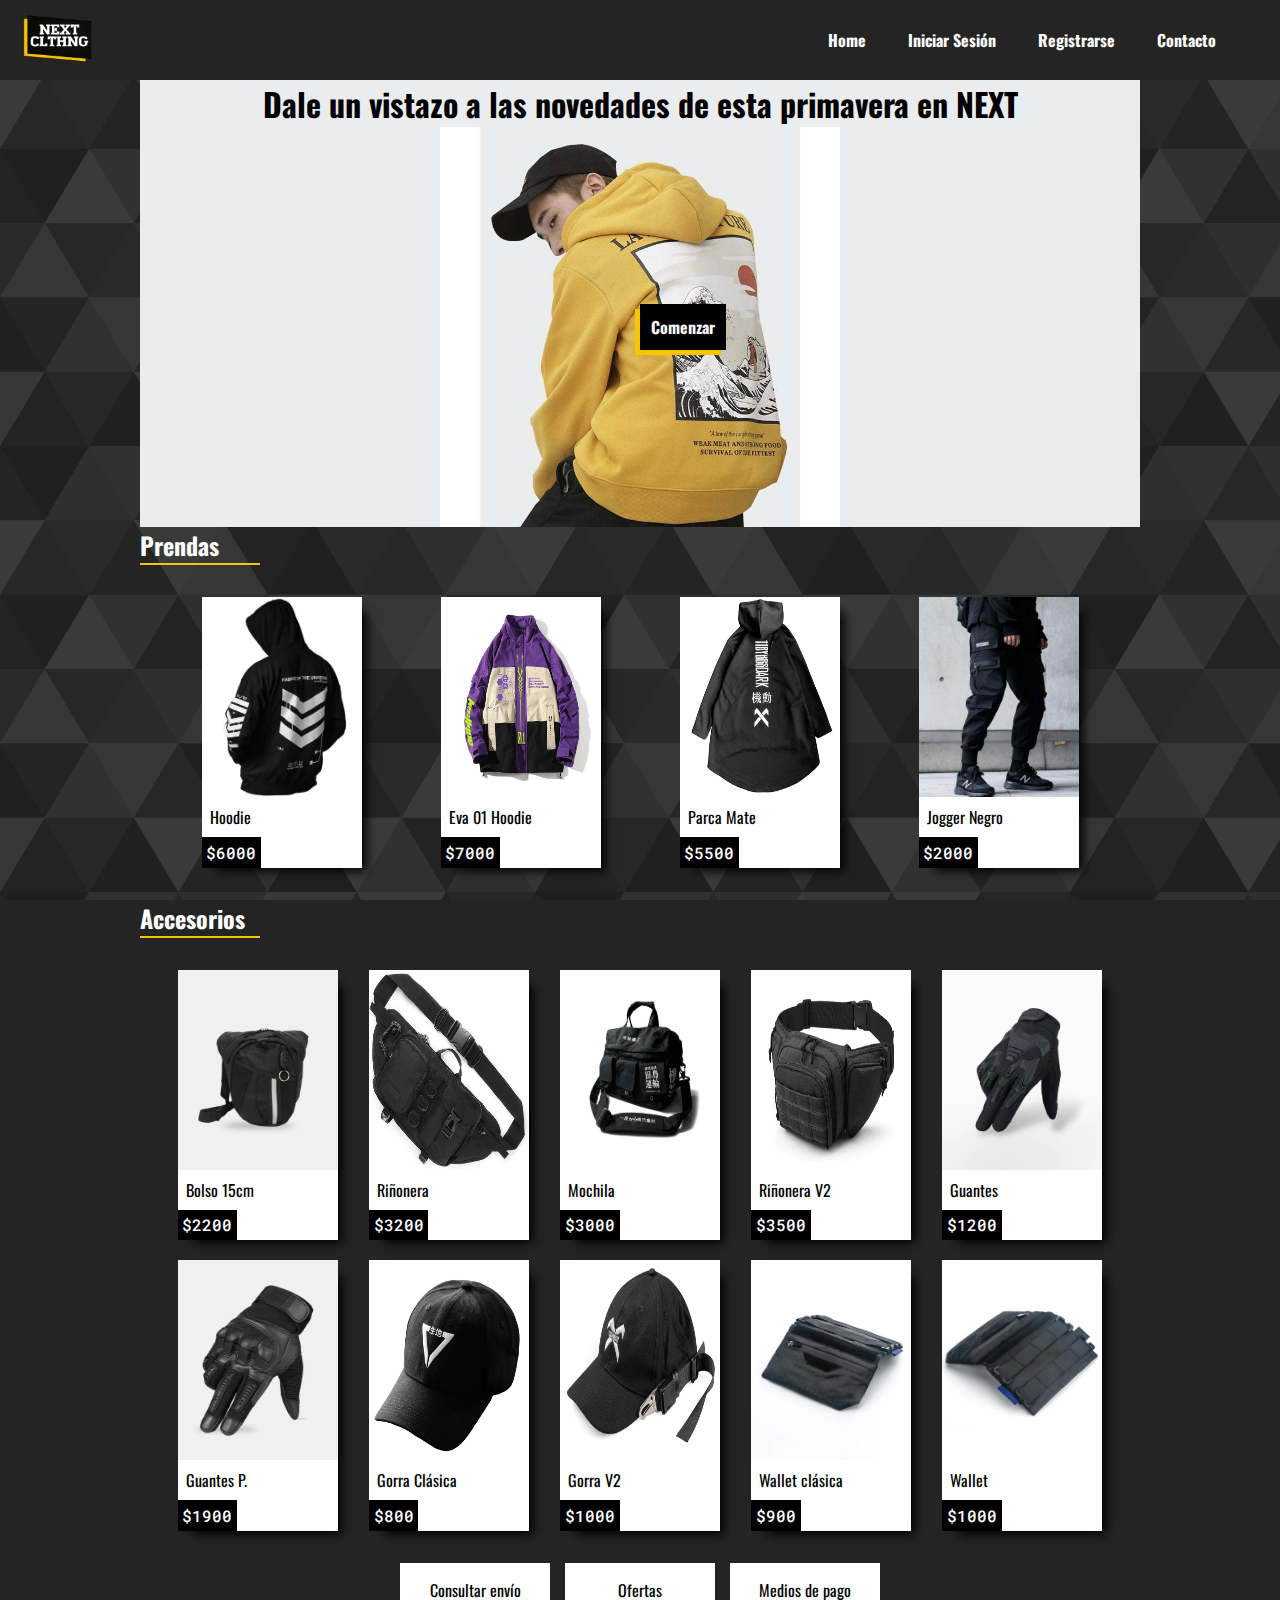
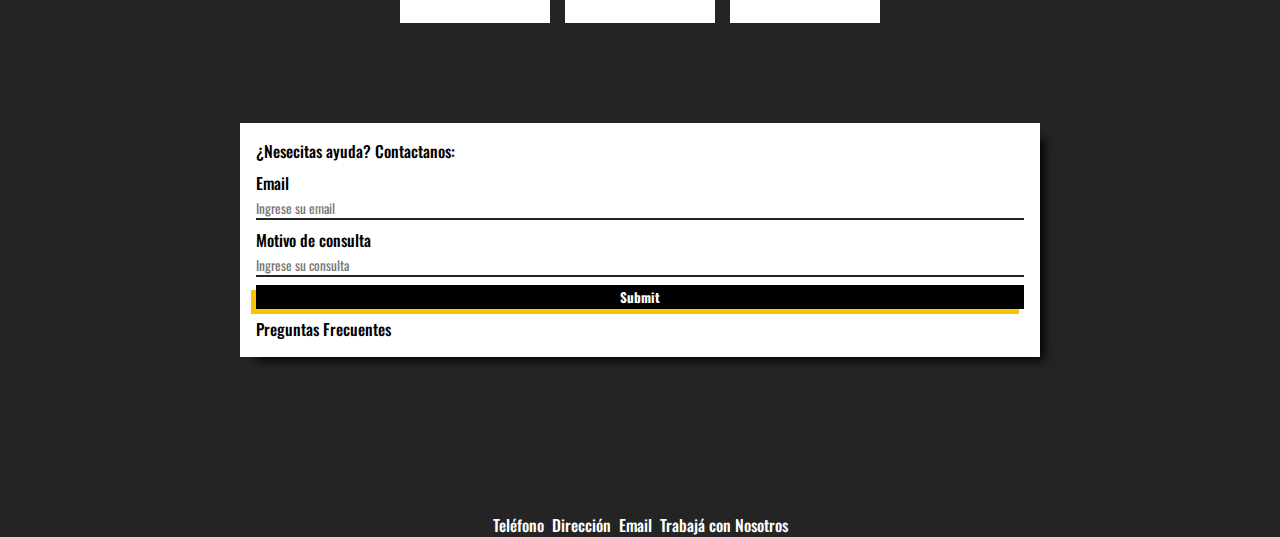
==== commit b0e69d8a: "arreglo de hero" ====
--- a/index.html
+++ b/index.html
@@ -43,7 +43,7 @@
           <section id="hero">
             <div class="hero">
               <h1 class="titulo">Dale un vistazo a las novedades de esta primavera en NEXT</h1>
-              <img src="./integrador/Assets/hero5.jpg" alt="Portada">
+              <img src="./integrador/Assets/hero6.jpg" alt="Portada">
               <a href="#catalogo" class="herolink">Comenzar</a>
               </div>
 </section>
--- a/styles.css
+++ b/styles.css
@@ -128,7 +128,7 @@
     flex-direction: column;
     margin-top: 80px;
     padding: 0rem;
-    background-color: var(--blanco);
+    background-color: #EBECEE;
     overflow: hidden;
     position: relative;
 }
@@ -151,7 +151,7 @@
 .titulo{
     top: 0;
     color: var(--negro);
-    background-color: var(--blanco);
+    background-color: #EBECEE;
     gap: 20px;
     padding: 0rem;
     width: 100%;
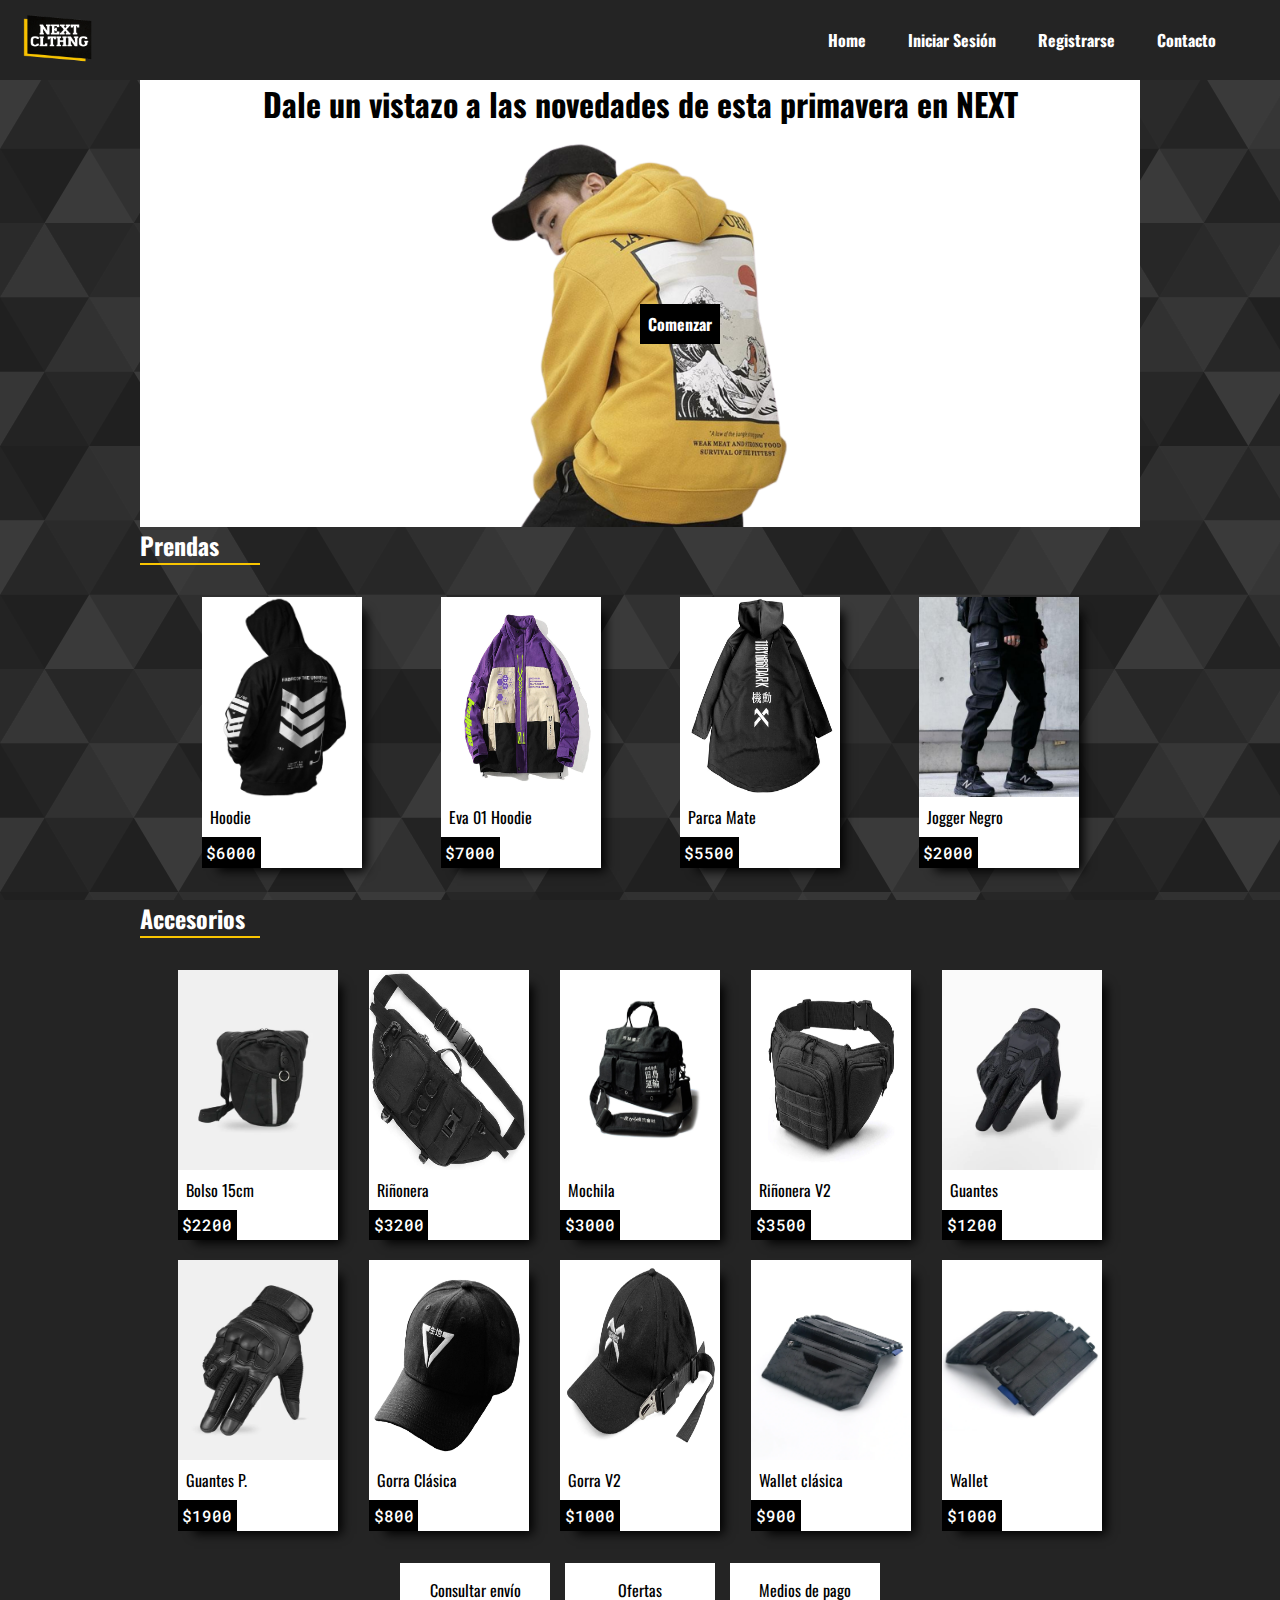
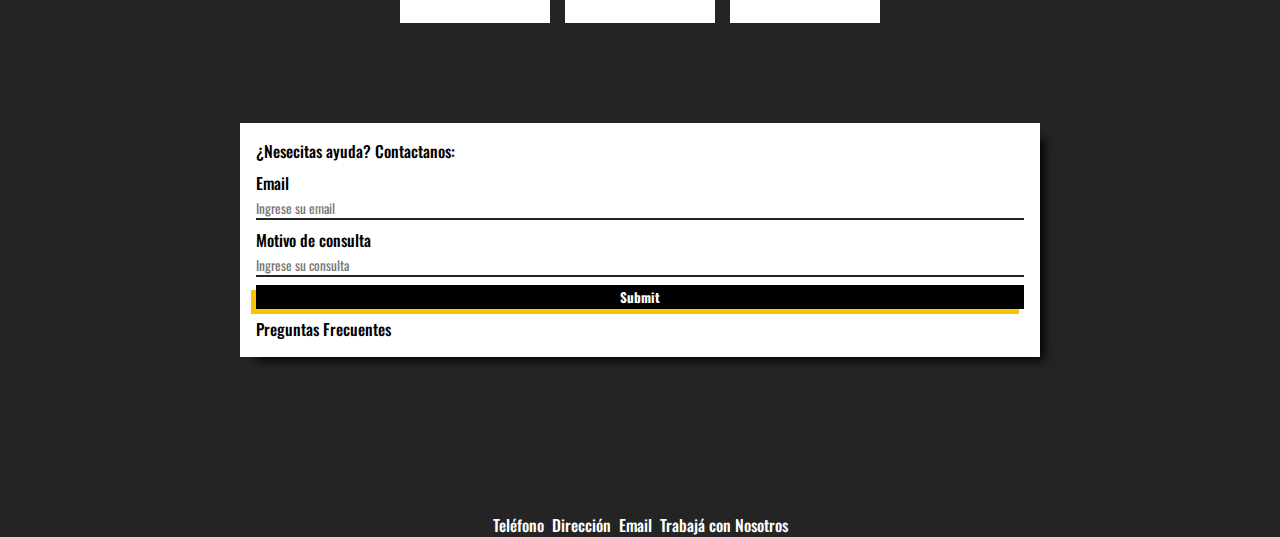
==== commit e39051f6: "arreglo de hero img" ====
--- a/index.html
+++ b/index.html
@@ -43,7 +43,7 @@
           <section id="hero">
             <div class="hero">
               <h1 class="titulo">Dale un vistazo a las novedades de esta primavera en NEXT</h1>
-              <img src="./integrador/Assets/hero6.jpg" alt="Portada">
+              <img src="./integrador/Assets/hero6.png" alt="Portada">
               <a href="#catalogo" class="herolink">Comenzar</a>
               </div>
 </section>
--- a/styles.css
+++ b/styles.css
@@ -128,7 +128,7 @@
     flex-direction: column;
     margin-top: 80px;
     padding: 0rem;
-    background-color: #EBECEE;
+    background-color:var(--blanco);
     overflow: hidden;
     position: relative;
 }
@@ -142,16 +142,17 @@
 }
 .hero img{
     display: flex;
-    margin: auto;
+    margin:auto;
     transition: all 0.3s;
     max-width: 400px;
     max-height: 400px;
     animation: escala 1s ease-in;
+    background-color:var(--blanco);
 }
 .titulo{
     top: 0;
     color: var(--negro);
-    background-color: #EBECEE;
+    background-color: var(--blanco);
     gap: 20px;
     padding: 0rem;
     width: 100%;
@@ -161,23 +162,19 @@
     text-align: center;
 }
 .herolink{
-    display: flex;
-    justify-content: center;
     z-index: 2;
+    width: 80px;
+    right: 50%;
     left: 50%;
     top: 50%;
     position: absolute;
     padding: 0.5rem;
     background-color: var(--negro);
- color: var(--blanco);
- border-style: solid;
- border-color:var(--negro);
-  font-weight: 700;
-  box-shadow: -5px 5px 0px 0px var(--amarillo);
-  transition: all 0.3s;
+    color: var(--blanco);
+    font-weight: 700;
+    transition: all 0.3s;
 }
 .herolink:hover{
-    box-shadow: none;
     color: var(--amarillo);
 }
 .section_form{
